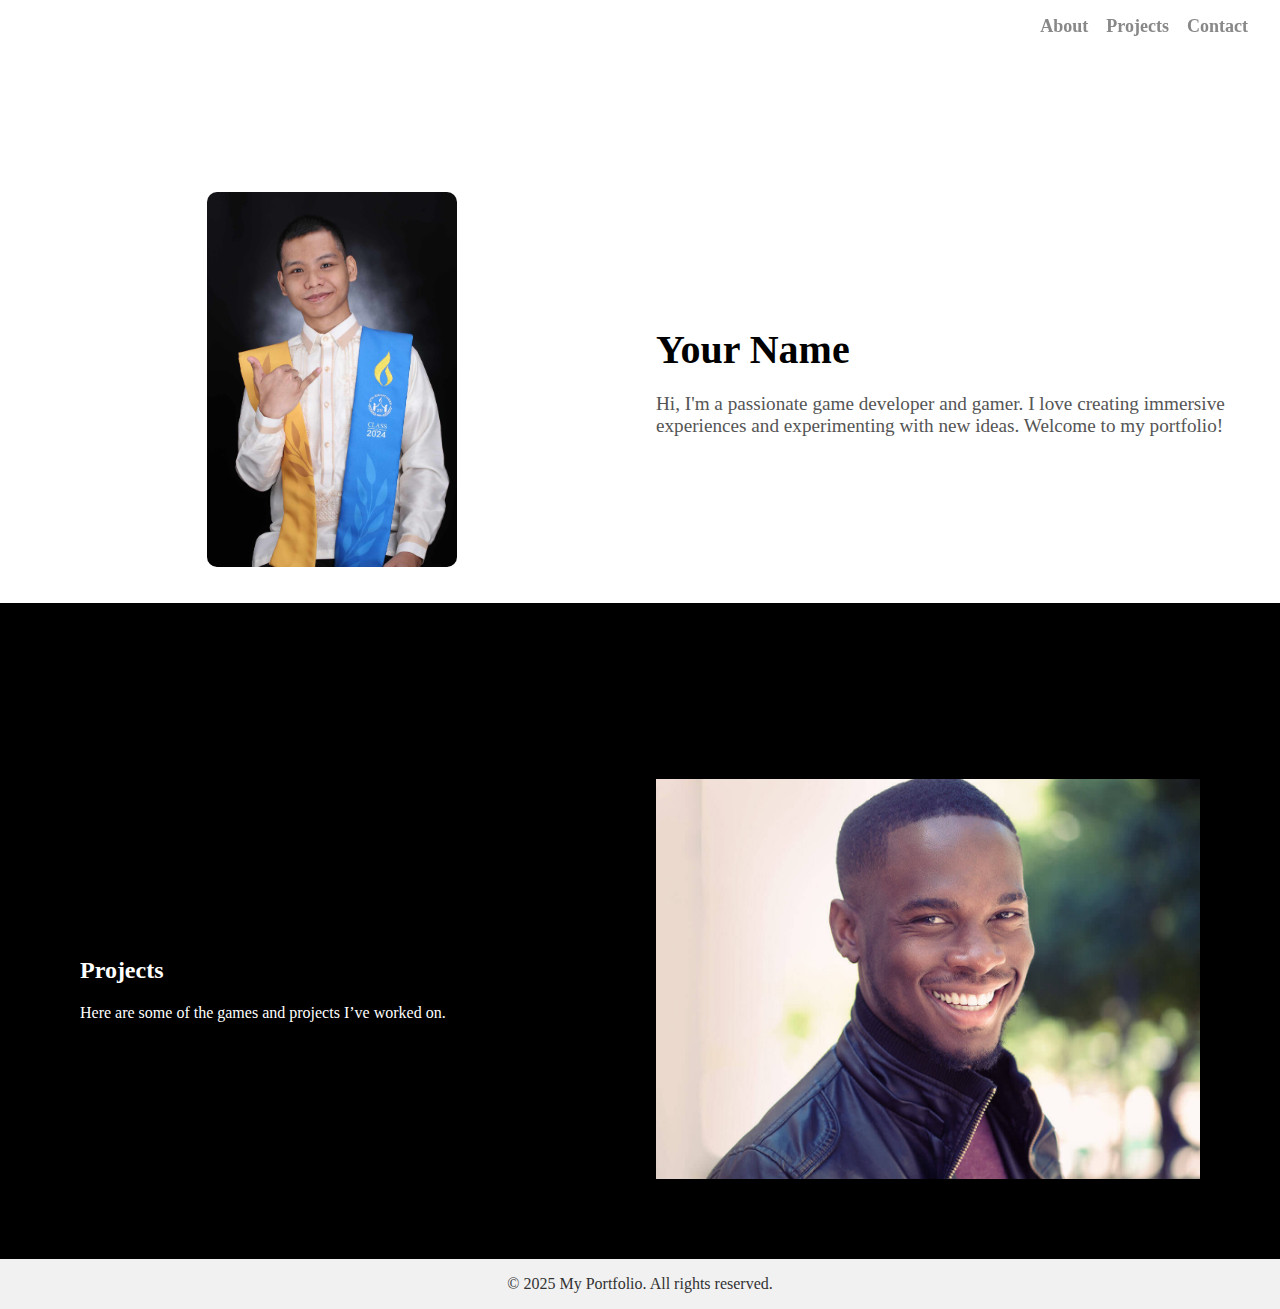
==== index.html @ 8d0c1d94 "updated some UI" ====
<!DOCTYPE html>
<html lang="en">
<head>
  <meta charset="UTF-8">
  <meta name="viewport" content="width=device-width, initial-scale=1">
  <title>My Portfolio</title>
  <!-- Link to external CSS file -->
  <link rel="stylesheet" href="css/style_index.css">
</head>
<body>

  <!-- Right Side Navigation -->
  <nav>
    <a href="#about">About</a>
    <a href="#projects">Projects</a>
    <a href="#contact">Contact</a>
  </nav>

  <!-- About section -->
  <div id="about" class="container">
    <div class="profile-pic">
      <img src="images/me.jpg" alt="me">
    </div>
    <div class="about">
      <h1>Your Name</h1>
      <p>
        Hi, I'm a passionate game developer and gamer. I love creating immersive 
        experiences and experimenting with new ideas. Welcome to my portfolio!
      </p>
    </div>
  </div>  

  <!-- Projects Section -->
<div id="projects" class="projects">
  <div class="container">
    <div class="project-info">
      <h2>Projects</h2>
      <p>Here are some of the games and projects I’ve worked on.</p>
    </div>
    <div class="slideshow">
      <img src="images/person.jpg" class="slide" alt="Project 1">
      <img src="images/person1.jpg" class="slide" alt="Project 2">
      <img src="images/person2.jpg" class="slide" alt="Project 3">
    </div>
  </div>
</div>


  <!-- Footer -->
  <footer id="contact">
    &copy; 2025 My Portfolio. All rights reserved.
  </footer>

  <script src="js/script_index.js"></script>
</body>
</html>
---- css/style_index.css ----
/* Default browser styles */
body, h1, p, nav, footer {
  font-family: 'Press Start 2P', cursive; 
  margin: 0;
  padding: 0;
}


/* Navigation section */
nav {
  position: fixed;
  top: 0;
  right: 0;
  padding: 1em 2em;
  display: flex;
  flex-direction: row;
  align-items: center;
  background-color: transparent; 
}

nav a {
  color: #888; 
  text-decoration: none;
  margin-left: 1em;
  font-size: 18px;
  font-weight: bold;
  transition: color 0.3s ease;
}

nav a:first-child {
  margin-left: 0;
}

nav a:hover {
  color: black; 
}

nav a:active {
  color: black;
  text-decoration: underline;
}


/* Body and container */
body {
  display: flex;
  flex-direction: column;
  min-height: 100vh;
  margin: 0;
  padding-top: 4em; 
}
.container {
  flex: 1;
  display: flex;
  align-items: center;
  justify-content: center;
  max-width: 1200px;
  margin: 6em auto 0;
  padding: 2em;
  gap: 2em; 
}


/* About section */
.about {
  flex: 1;
  text-align: left;
}

.about h1 {
  font-size: 2.5em;
  margin-bottom: 0.5em;
}

.about p {
  font-size: 1.2em;
  color: #555;
}

.profile-pic {
  flex: 1;
  text-align: center;
}

.profile-pic img {
  width: 250px; 
  height: auto;
  border-radius: 10px; 
}


/* Projects section */
.projects {
  background-color: #000;
  color: white;
  padding: 3em;
  display: flex;
  justify-content: space-between;
}

.project-info {
  flex: 1;
}

.slideshow {
  flex: 1;
  max-width: 50%;
  text-align: center;
  position: relative;
  width: 400px; 
  height: 400px; 
  overflow: hidden; 
}

.slide {
  width: 100%;
  height: 100%;
  object-fit: cover; 
  display: none;
}

.slide:first-child {
  display: block;
}


/* Footer styles */
footer {
  text-align: center;
  padding: 1em 0;
  background-color: #f1f1f1;
  color: #333;
  margin-top: auto;
}

/* Smooth scrolling effect */
html {
  scroll-behavior: smooth;
}
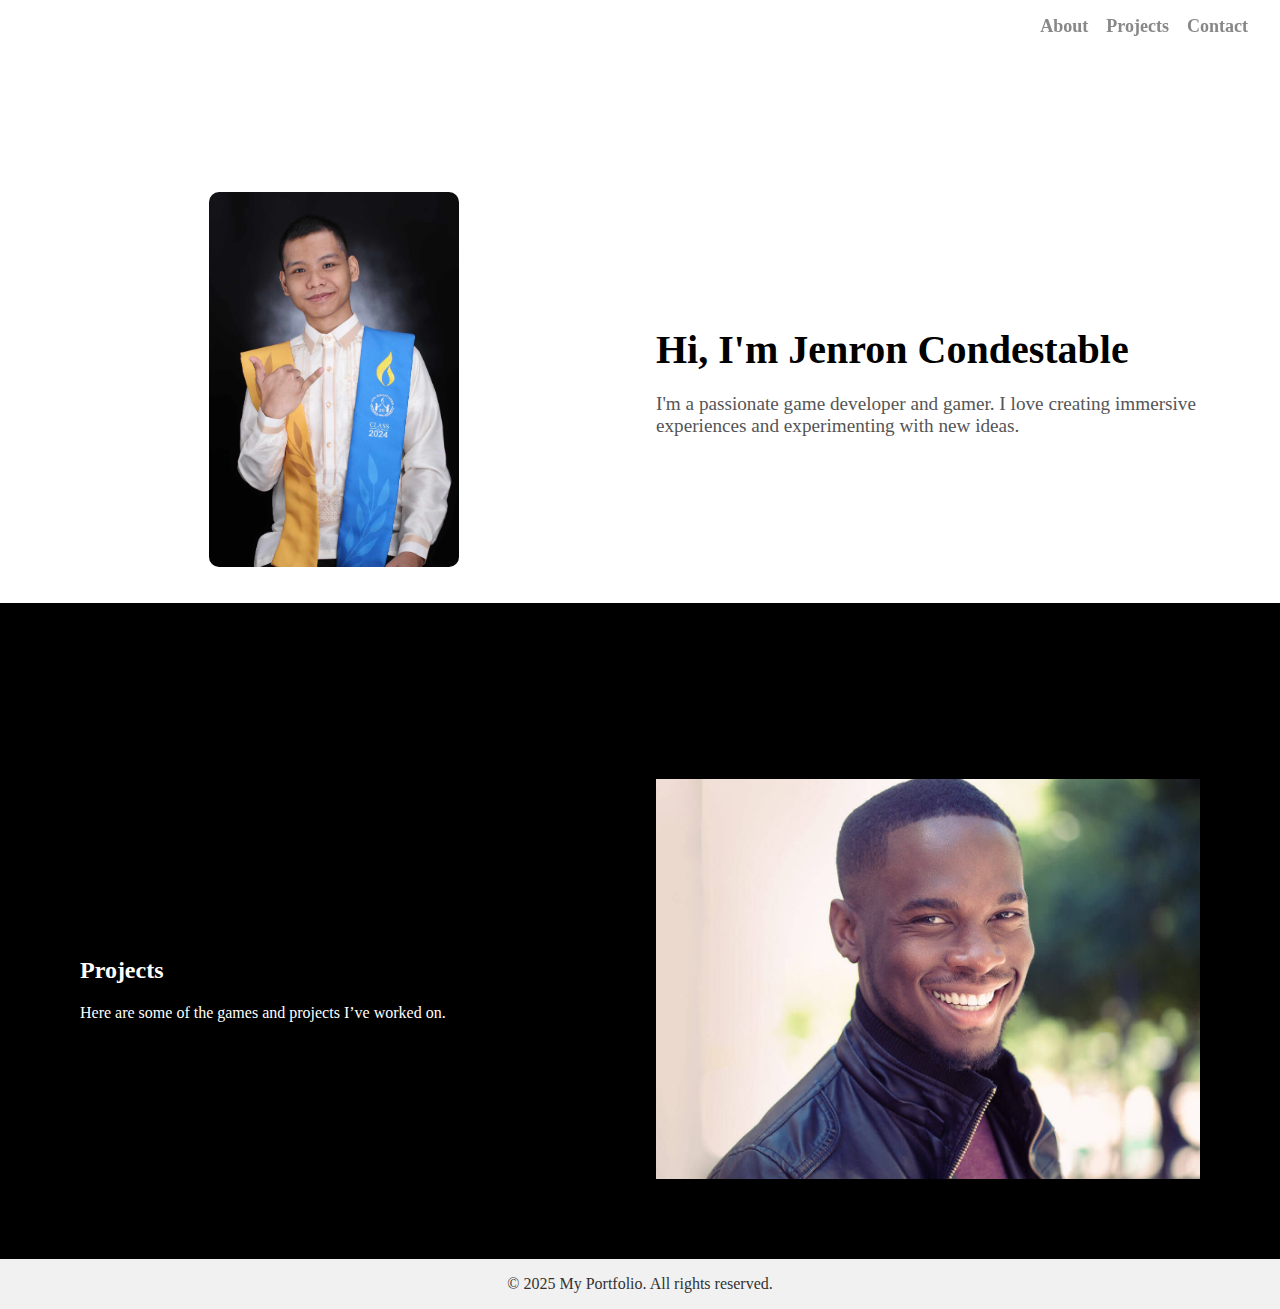
==== commit a57b0f02: "update for small screen" ====
--- a/index.html
+++ b/index.html
@@ -22,10 +22,10 @@
       <img src="images/me.jpg" alt="me">
     </div>
     <div class="about">
-      <h1>Your Name</h1>
+      <h1>Hi, I'm Jenron Condestable</h1>
       <p>
-        Hi, I'm a passionate game developer and gamer. I love creating immersive 
-        experiences and experimenting with new ideas. Welcome to my portfolio!
+        I'm a passionate game developer and gamer. I love creating immersive 
+        experiences and experimenting with new ideas. 
       </p>
     </div>
   </div>  
--- a/css/style_index.css
+++ b/css/style_index.css
@@ -136,4 +136,46 @@
 /* Smooth scrolling effect */
 html {
   scroll-behavior: smooth;
+}
+
+/* ===== Mobile Adjustments ===== */
+@media screen and (max-width: 768px) {
+  /* Stack columns for containers */
+  .container {
+    flex-direction: column;
+    margin: 6em auto 0;
+    padding: 1em;
+  }
+
+  /* For the projects section, ensure the inner container fills the width */
+  .projects .container {
+    max-width: 100%;
+    width: 100%;
+    flex-direction: column;
+    align-items: center;
+    gap: 2em;
+  }
+  
+  .projects {
+    display: block;
+    padding: 2em 1em;
+  }
+  
+  /* Adjust the slideshow size */
+  .slideshow {
+    width: 90%;
+    height: auto; /* Let the height adjust automatically */
+    max-width: none;
+    margin: 0 auto;
+  }
+  
+  .slide {
+    height: auto;
+  }
+  
+  /* Improve mobile navigation appearance */
+  nav {
+    flex-wrap: wrap;
+    justify-content: center;
+  }
 }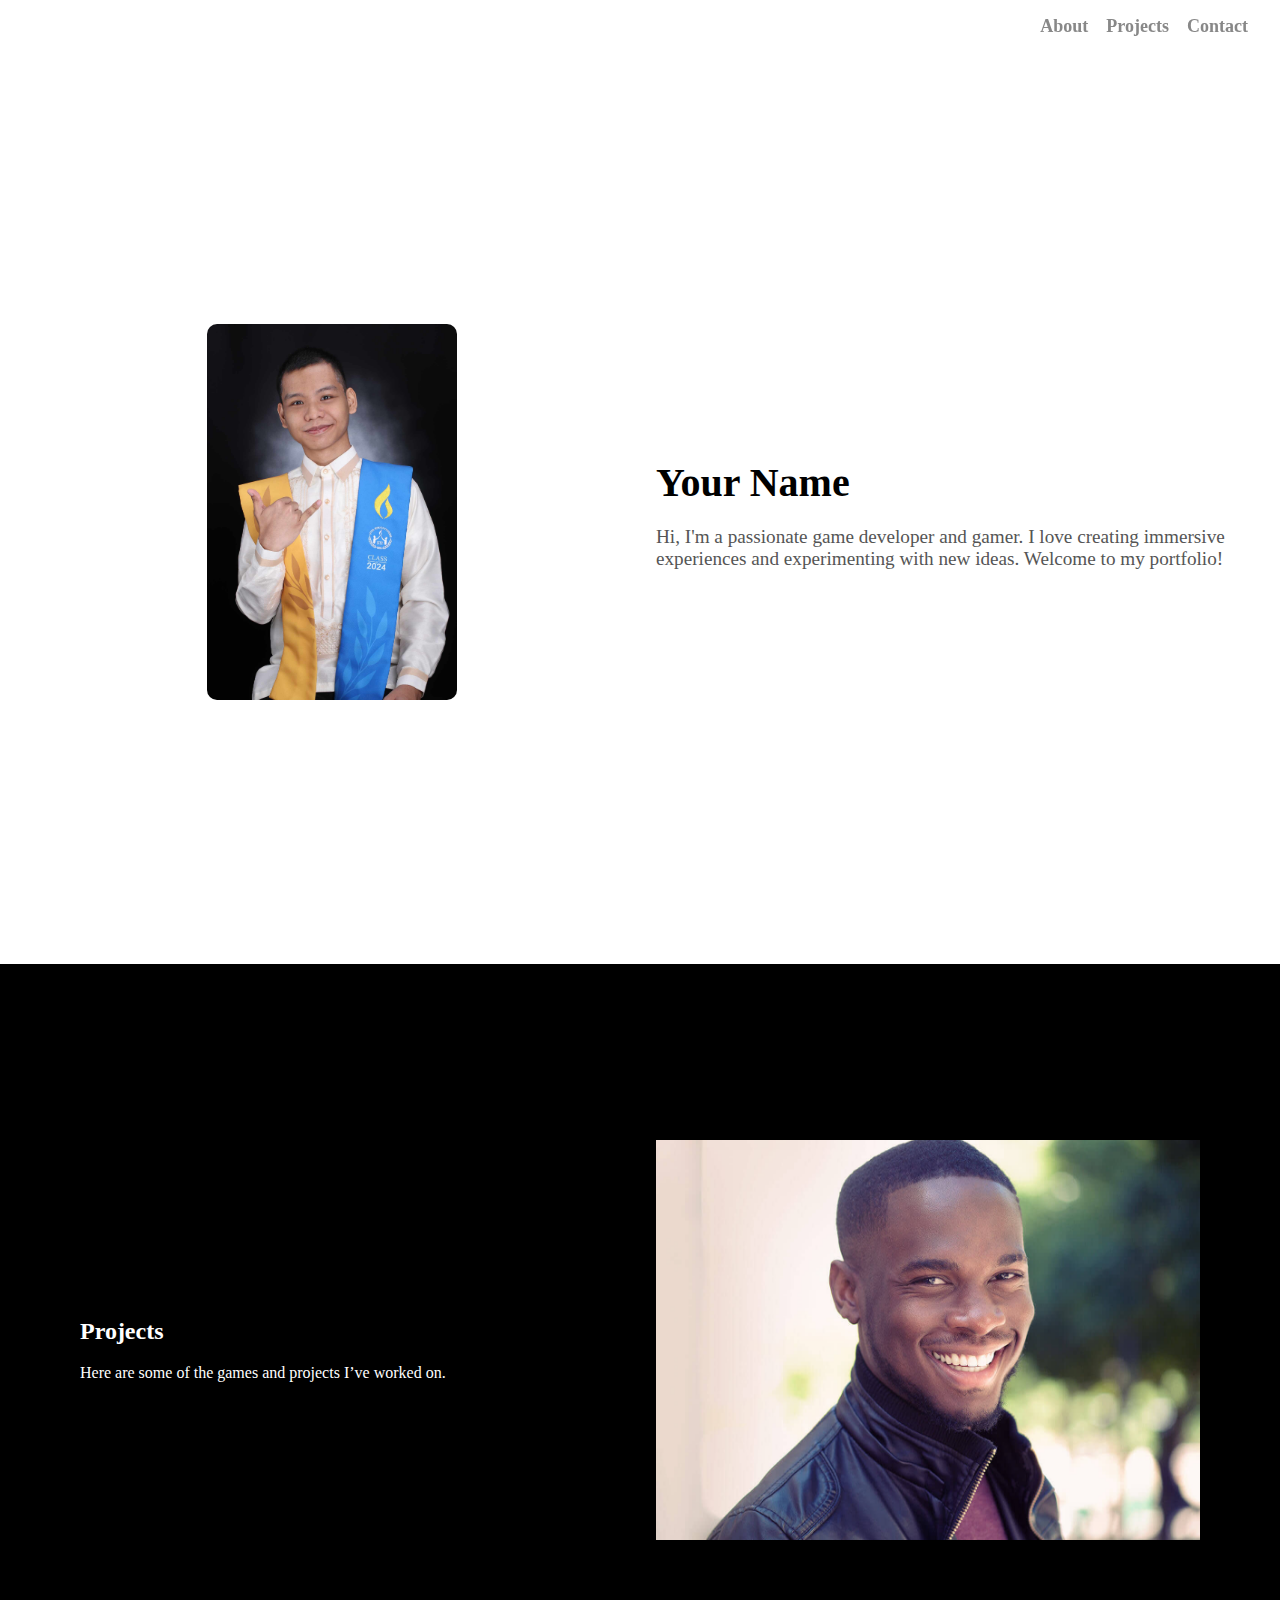
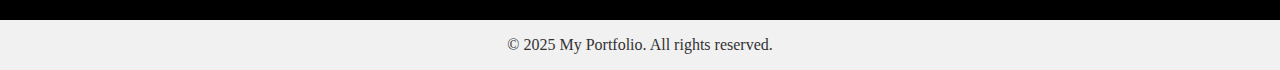
==== commit 59b32b9a: "fixed about section" ====
--- a/index.html
+++ b/index.html
@@ -16,17 +16,19 @@
     <a href="#contact">Contact</a>
   </nav>
 
-  <!-- About section -->
-  <div id="about" class="container">
-    <div class="profile-pic">
-      <img src="images/me.jpg" alt="me">
-    </div>
-    <div class="about">
-      <h1>Hi, I'm Jenron Condestable</h1>
-      <p>
-        I'm a passionate game developer and gamer. I love creating immersive 
-        experiences and experimenting with new ideas. 
-      </p>
+  <!-- About Section (full-screen wrapper) -->
+  <div id="about" class="about-section">
+    <div class="container about-container">
+      <div class="profile-pic">
+        <img src="images/me.jpg" alt="me">
+      </div>
+      <div class="about">
+        <h1>Your Name</h1>
+        <p>
+          Hi, I'm a passionate game developer and gamer. I love creating immersive 
+          experiences and experimenting with new ideas. Welcome to my portfolio!
+        </p>
+      </div>
     </div>
   </div>  
 
--- a/css/style_index.css
+++ b/css/style_index.css
@@ -1,10 +1,15 @@
+/* Html style */
+html {
+  scroll-behavior: smooth;
+  scroll-padding-top: 4em; 
+}
+
 /* Default browser styles */
 body, h1, p, nav, footer {
   font-family: 'Press Start 2P', cursive; 
   margin: 0;
   padding: 0;
 }
-
 
 /* Navigation section */
 nav {
@@ -77,6 +82,28 @@
   color: #555;
 }
 
+/* About Section Wrapper */
+.about-section {
+  width: 100%;
+  min-height: calc(100vh - 4em);
+  display: flex;
+  align-items: center;
+  justify-content: center;
+  background-color: #fff; 
+  padding: 2em 0;
+}
+
+.about-container {
+  display: flex;
+  align-items: center;
+  justify-content: center;
+  max-width: 1200px;
+  margin: 0 auto; 
+  padding: 2em;
+  gap: 2em;
+}
+
+/* About Section Picture */
 .profile-pic {
   flex: 1;
   text-align: center;
@@ -133,11 +160,6 @@
   margin-top: auto;
 }
 
-/* Smooth scrolling effect */
-html {
-  scroll-behavior: smooth;
-}
-
 /* ===== Mobile Adjustments ===== */
 @media screen and (max-width: 768px) {
   /* Stack columns for containers */
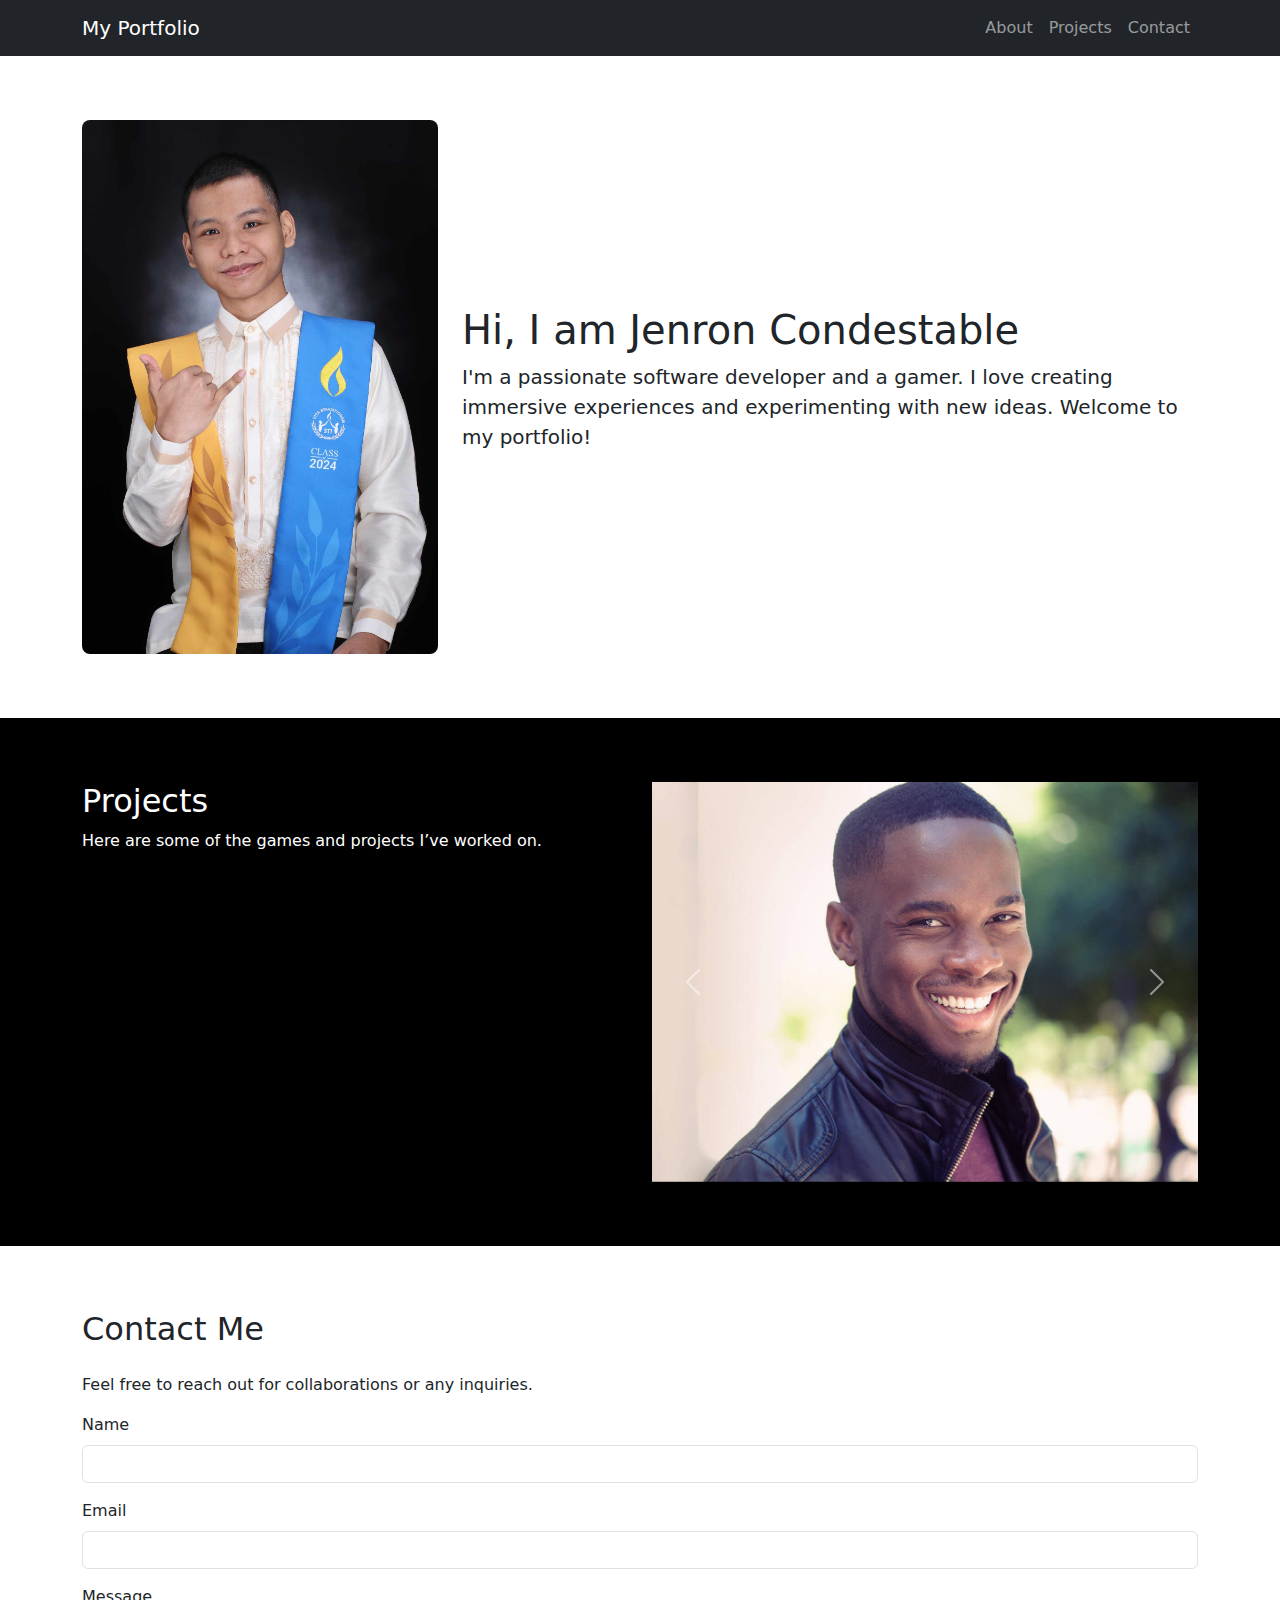
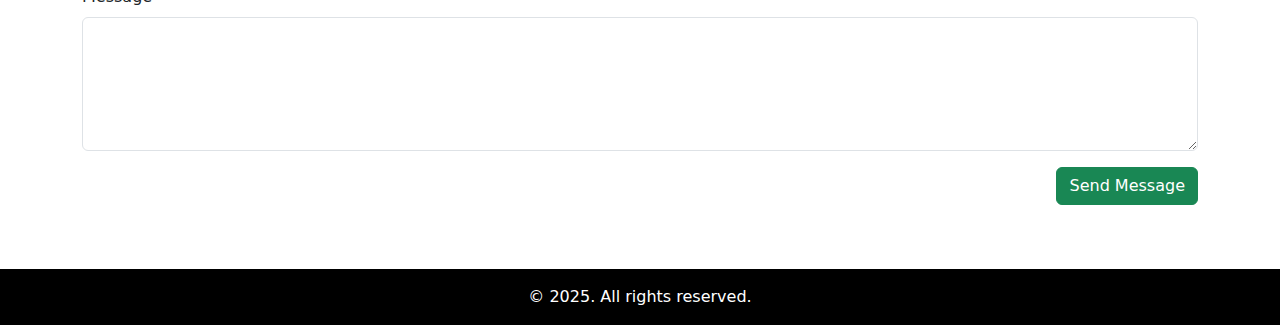
==== commit 5d161f8a: "good to deploy. just need to change the project" ====
--- a/index.html
+++ b/index.html
@@ -1,58 +1,132 @@
 <!DOCTYPE html>
 <html lang="en">
 <head>
-  <meta charset="UTF-8">
-  <meta name="viewport" content="width=device-width, initial-scale=1">
-  <title>My Portfolio</title>
-  <!-- Link to external CSS file -->
-  <link rel="stylesheet" href="css/style_index.css">
+    <meta charset="UTF-8">
+    <meta name="viewport" content="width=device-width, initial-scale=1">
+    <title>My Portfolio</title>
+    <!-- Bootstrap CSS -->
+    <link href="https://cdn.jsdelivr.net/npm/bootstrap@5.3.3/dist/css/bootstrap.min.css" rel="stylesheet" integrity="sha384-QWTKZyjpPEjISv5WaRU9OFeRpok6YctnYmDr5pNlyT2bRjXh0JMhjY6hW+ALEwIH" crossorigin="anonymous">
+    
+    <!-- CSS -->
+    <link href="css/style_index.css" rel="stylesheet">
 </head>
 <body>
 
-  <!-- Right Side Navigation -->
-  <nav>
-    <a href="#about">About</a>
-    <a href="#projects">Projects</a>
-    <a href="#contact">Contact</a>
-  </nav>
+    <!-- Header / Navbar -->
+    <nav class="navbar navbar-expand-lg navbar-dark bg-dark">
+        <div class="container">
+        <a class="navbar-brand" href="#">My Portfolio</a>
+        <button class="navbar-toggler" type="button" data-bs-toggle="collapse" data-bs-target="#portfolioNavbar" aria-controls="portfolioNavbar" aria-expanded="false" aria-label="Toggle navigation">
+            <span class="navbar-toggler-icon"></span>
+        </button>
+        <div class="collapse navbar-collapse" id="portfolioNavbar">
+            <ul class="navbar-nav ms-auto">
+            <li class="nav-item">
+                <a class="nav-link" href="#about">About</a>
+            </li>
+            <li class="nav-item">
+                <a class="nav-link" href="#projects">Projects</a>
+            </li>
+            <li class="nav-item">
+                <a class="nav-link" href="#contact">Contact</a>
+            </li>
+            </ul>
+        </div>
+        </div>
+    </nav>
 
-  <!-- About Section (full-screen wrapper) -->
-  <div id="about" class="about-section">
-    <div class="container about-container">
-      <div class="profile-pic">
-        <img src="images/me.jpg" alt="me">
-      </div>
-      <div class="about">
-        <h1>Your Name</h1>
-        <p>
-          Hi, I'm a passionate game developer and gamer. I love creating immersive 
-          experiences and experimenting with new ideas. Welcome to my portfolio!
-        </p>
-      </div>
-    </div>
-  </div>  
+    <!-- About Section -->
+    <section id="about" class="about-section">
+        <div class="container">
+        <div class="row align-items-center">
+            <!-- Profile Picture -->
+            <div class="col-md-4 text-center mb-4 mb-md-0">
+            <div class="profile-pic">
+                <img src="images/me.jpg" alt="me" class="img-fluid">
+            </div>
+            </div>
+            <!-- About Text -->
+            <div class="col-md-8">
+            <h1>Hi, I am Jenron Condestable</h1>
+            <p class="lead">
+                I'm a passionate software developer and a gamer. I love creating immersive experiences and experimenting with new ideas. Welcome to my portfolio!
+            </p>
+            </div>
+        </div>
+        </div>
+    </section>
 
-  <!-- Projects Section -->
-<div id="projects" class="projects">
-  <div class="container">
-    <div class="project-info">
-      <h2>Projects</h2>
-      <p>Here are some of the games and projects I’ve worked on.</p>
-    </div>
-    <div class="slideshow">
-      <img src="images/person.jpg" class="slide" alt="Project 1">
-      <img src="images/person1.jpg" class="slide" alt="Project 2">
-      <img src="images/person2.jpg" class="slide" alt="Project 3">
-    </div>
-  </div>
-</div>
+    <!-- Projects Section -->
+    <section id="projects">
+        <div class="container">
+        <div class="row">
+            <!-- Project Info -->
+            <div class="col-md-6 mb-4">
+            <h2>Projects</h2>
+            <p>Here are some of the games and projects I’ve worked on.</p>
+            </div>
+            <!-- Projects Carousel / Slideshow -->
+            <div class="col-md-6">
+            <div id="projectCarousel" class="carousel slide" data-bs-ride="carousel">
+                <div class="carousel-inner">
+                <div class="carousel-item active">
+                    <img src="images/person.jpg" class="d-block w-100" alt="Project 1">
+                </div>
+                <div class="carousel-item">
+                    <img src="images/person1.jpg" class="d-block w-100" alt="Project 2">
+                </div>
+                <div class="carousel-item">
+                    <img src="images/person2.jpg" class="d-block w-100" alt="Project 3">
+                </div>
+                </div>
+                <!-- Carousel Controls -->
+                <button class="carousel-control-prev" type="button" data-bs-target="#projectCarousel" data-bs-slide="prev">
+                <span class="carousel-control-prev-icon" aria-hidden="true"></span>
+                <span class="visually-hidden">Previous</span>
+                </button>
+                <button class="carousel-control-next" type="button" data-bs-target="#projectCarousel" data-bs-slide="next">
+                <span class="carousel-control-next-icon" aria-hidden="true"></span>
+                <span class="visually-hidden">Next</span>
+                </button>
+            </div>
+            </div>
+        </div>
+        </div>
+    </section>
 
+    <!-- Contact Form Section -->
+    <section id="contact" class="contact-form">
+        <div class="container">
+        <h2 class="mb-4">Contact Me</h2>
+        <p>Feel free to reach out for collaborations or any inquiries.</p>
+        <form action="send_email.php" method="POST">
+            <div class="mb-3">
+            <label for="name" class="form-label">Name</label>
+            <input type="text" id="name" name="name" class="form-control" required>
+            </div>
+            <div class="mb-3">
+            <label for="email" class="form-label">Email</label>
+            <input type="email" id="email" name="email" class="form-control" required>
+            </div>
+            <div class="mb-3">
+            <label for="message" class="form-label">Message</label>
+            <textarea id="message" name="message" rows="5" class="form-control" required></textarea>
+            </div>
+            <div class="text-end">
+                <button type="submit" class="btn btn-success">Send Message</button>
+            </div>
+        </form>
+        </div>
+    </section>
 
-  <!-- Footer -->
-  <footer id="contact">
-    &copy; 2025 My Portfolio. All rights reserved.
-  </footer>
+    <!-- Footer -->
+    <footer class="text-center">
+        <div class="container">
+        &copy; 2025. All rights reserved.
+        </div>
+    </footer>
 
-  <script src="js/script_index.js"></script>
+    <!-- Bootstrap JS Bundle (includes Popper) -->
+    <script src="https://cdn.jsdelivr.net/npm/bootstrap@5.3.3/dist/js/bootstrap.bundle.min.js" integrity="sha384-YvpcrYf0tY3lHB60NNkmXc5s9fDVZLESaAA55NDzOxhy9GkcIdslK1eN7N6jIeHz" crossorigin="anonymous"></script>
 </body>
 </html>
--- a/css/style_index.css
+++ b/css/style_index.css
@@ -1,203 +1,29 @@
-/* Html style */
-html {
-  scroll-behavior: smooth;
-  scroll-padding-top: 4em; 
+/* About Section */
+.about-section {
+    padding: 4rem 0;
 }
-
-/* Default browser styles */
-body, h1, p, nav, footer {
-  font-family: 'Press Start 2P', cursive; 
-  margin: 0;
-  padding: 0;
+    .about-section .profile-pic img {
+        max-width: 100%;
+        border-radius: 0.5rem;
+    }
+/* Projects Section */
+#projects {
+    background-color: #000;
+    color: #fff;
+    padding: 4rem 0;
 }
-
-/* Navigation section */
-nav {
-  position: fixed;
-  top: 0;
-  right: 0;
-  padding: 1em 2em;
-  display: flex;
-  flex-direction: row;
-  align-items: center;
-  background-color: transparent; 
+/* Adjust carousel image height */
+.carousel-item img {
+    height: 400px;
+    object-fit: cover;
+    }
+/* Contact Section */
+.contact-form {
+    padding: 4rem 0;
 }
-
-nav a {
-  color: #888; 
-  text-decoration: none;
-  margin-left: 1em;
-  font-size: 18px;
-  font-weight: bold;
-  transition: color 0.3s ease;
-}
-
-nav a:first-child {
-  margin-left: 0;
-}
-
-nav a:hover {
-  color: black; 
-}
-
-nav a:active {
-  color: black;
-  text-decoration: underline;
-}
-
-
-/* Body and container */
-body {
-  display: flex;
-  flex-direction: column;
-  min-height: 100vh;
-  margin: 0;
-  padding-top: 4em; 
-}
-.container {
-  flex: 1;
-  display: flex;
-  align-items: center;
-  justify-content: center;
-  max-width: 1200px;
-  margin: 6em auto 0;
-  padding: 2em;
-  gap: 2em; 
-}
-
-
-/* About section */
-.about {
-  flex: 1;
-  text-align: left;
-}
-
-.about h1 {
-  font-size: 2.5em;
-  margin-bottom: 0.5em;
-}
-
-.about p {
-  font-size: 1.2em;
-  color: #555;
-}
-
-/* About Section Wrapper */
-.about-section {
-  width: 100%;
-  min-height: calc(100vh - 4em);
-  display: flex;
-  align-items: center;
-  justify-content: center;
-  background-color: #fff; 
-  padding: 2em 0;
-}
-
-.about-container {
-  display: flex;
-  align-items: center;
-  justify-content: center;
-  max-width: 1200px;
-  margin: 0 auto; 
-  padding: 2em;
-  gap: 2em;
-}
-
-/* About Section Picture */
-.profile-pic {
-  flex: 1;
-  text-align: center;
-}
-
-.profile-pic img {
-  width: 250px; 
-  height: auto;
-  border-radius: 10px; 
-}
-
-
-/* Projects section */
-.projects {
-  background-color: #000;
-  color: white;
-  padding: 3em;
-  display: flex;
-  justify-content: space-between;
-}
-
-.project-info {
-  flex: 1;
-}
-
-.slideshow {
-  flex: 1;
-  max-width: 50%;
-  text-align: center;
-  position: relative;
-  width: 400px; 
-  height: 400px; 
-  overflow: hidden; 
-}
-
-.slide {
-  width: 100%;
-  height: 100%;
-  object-fit: cover; 
-  display: none;
-}
-
-.slide:first-child {
-  display: block;
-}
-
-
-/* Footer styles */
+/* Footer */
 footer {
-  text-align: center;
-  padding: 1em 0;
-  background-color: #f1f1f1;
-  color: #333;
-  margin-top: auto;
-}
-
-/* ===== Mobile Adjustments ===== */
-@media screen and (max-width: 768px) {
-  /* Stack columns for containers */
-  .container {
-    flex-direction: column;
-    margin: 6em auto 0;
-    padding: 1em;
-  }
-
-  /* For the projects section, ensure the inner container fills the width */
-  .projects .container {
-    max-width: 100%;
-    width: 100%;
-    flex-direction: column;
-    align-items: center;
-    gap: 2em;
-  }
-  
-  .projects {
-    display: block;
-    padding: 2em 1em;
-  }
-  
-  /* Adjust the slideshow size */
-  .slideshow {
-    width: 90%;
-    height: auto; /* Let the height adjust automatically */
-    max-width: none;
-    margin: 0 auto;
-  }
-  
-  .slide {
-    height: auto;
-  }
-  
-  /* Improve mobile navigation appearance */
-  nav {
-    flex-wrap: wrap;
-    justify-content: center;
-  }
+    background-color: #000;
+    color: #fff;
+    padding: 1rem 0;
 }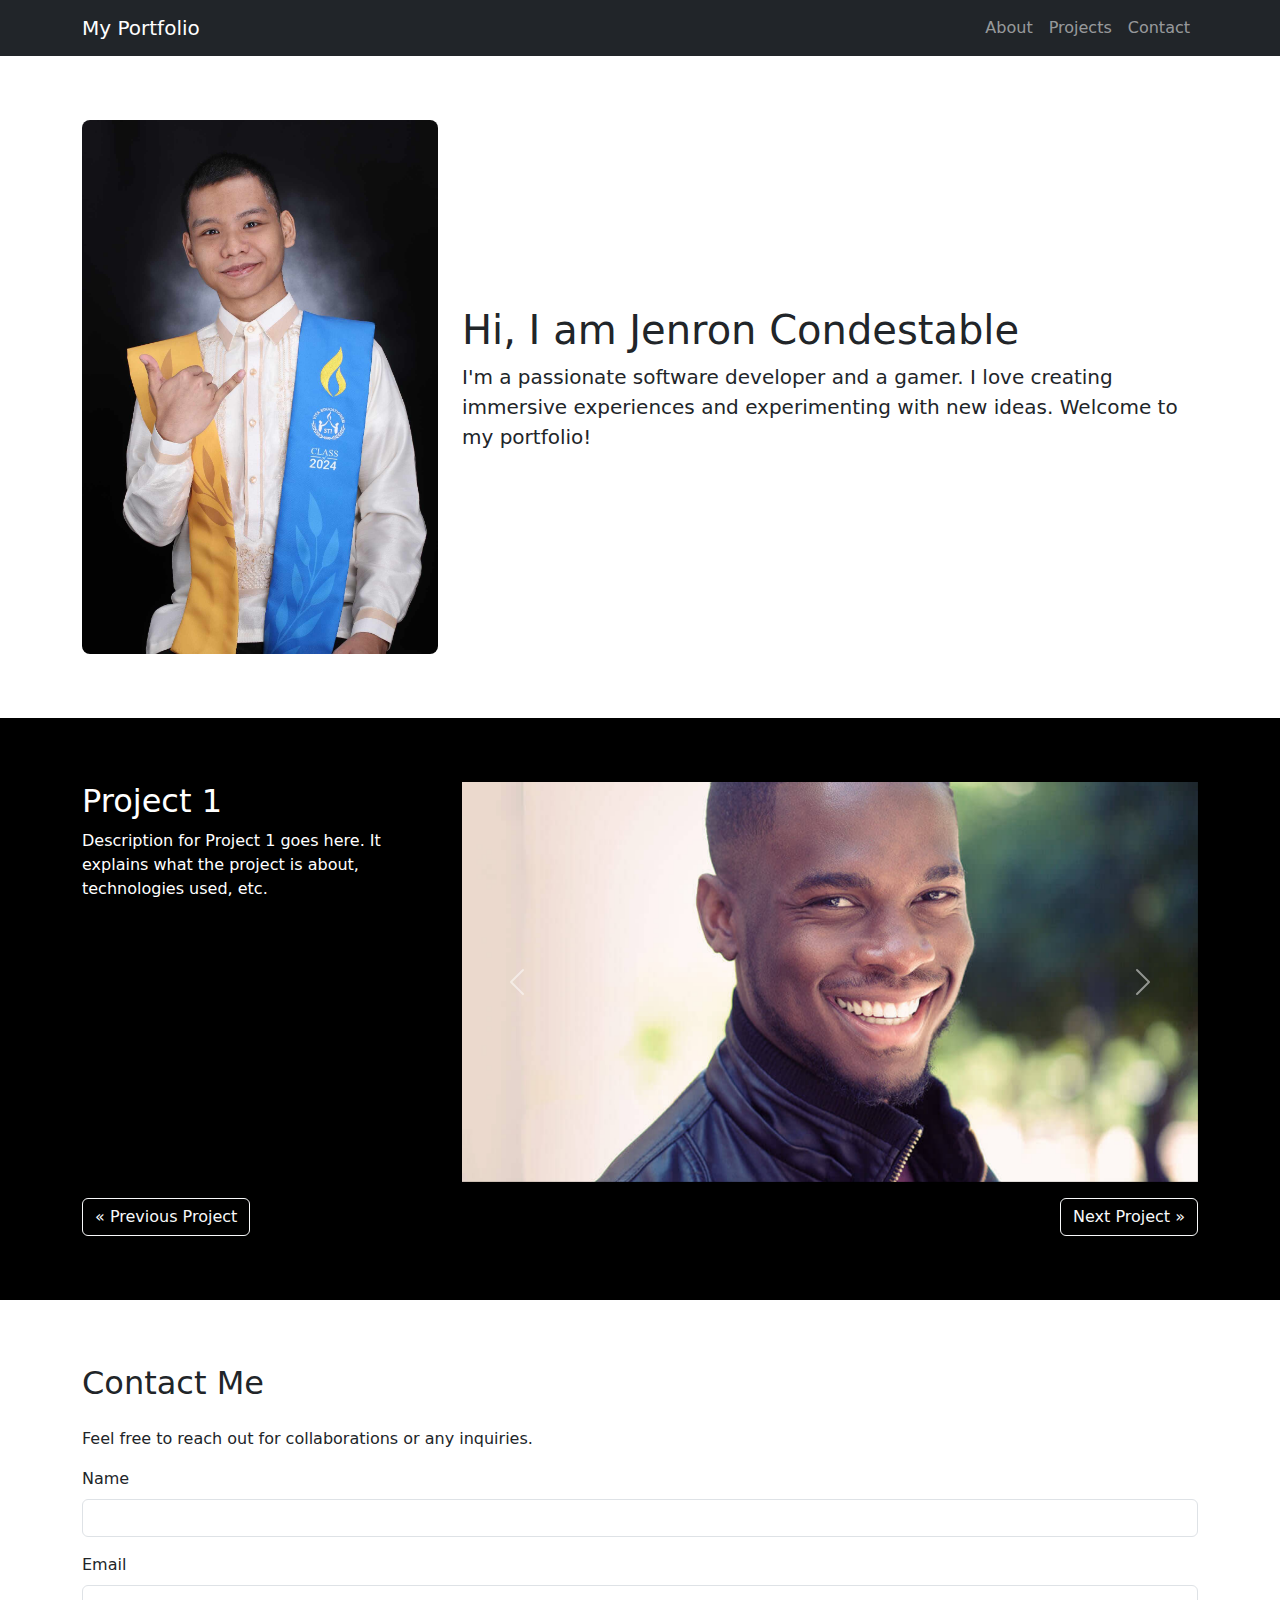
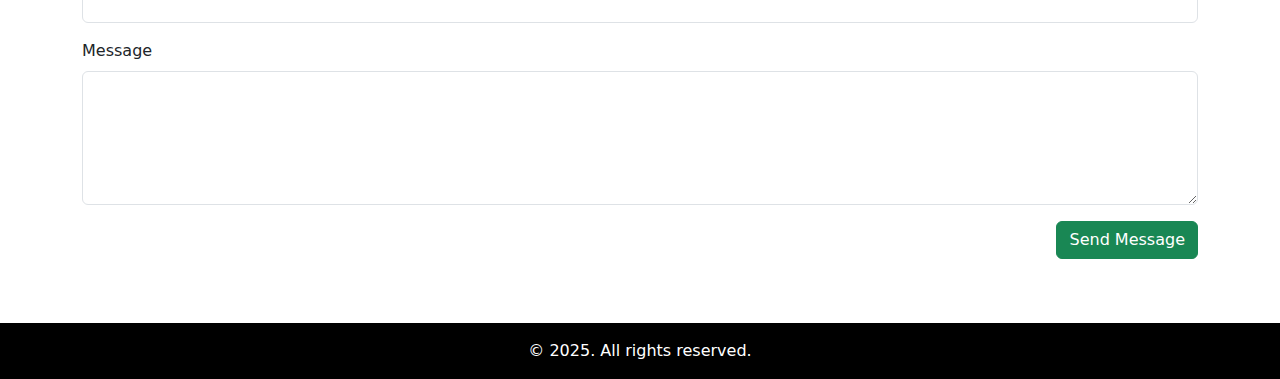
==== commit 396ef04b: "just need to change the pictures" ====
--- a/index.html
+++ b/index.html
@@ -11,9 +11,8 @@
     <link href="css/style_index.css" rel="stylesheet">
 </head>
 <body>
-
-    <!-- Header / Navbar -->
-    <nav class="navbar navbar-expand-lg navbar-dark bg-dark">
+  <!-- Header / Navbar -->
+  <nav class="navbar navbar-expand-lg navbar-dark bg-dark">
         <div class="container">
         <a class="navbar-brand" href="#">My Portfolio</a>
         <button class="navbar-toggler" type="button" data-bs-toggle="collapse" data-bs-target="#portfolioNavbar" aria-controls="portfolioNavbar" aria-expanded="false" aria-label="Toggle navigation">
@@ -33,10 +32,10 @@
             </ul>
         </div>
         </div>
-    </nav>
+  </nav>
 
-    <!-- About Section -->
-    <section id="about" class="about-section">
+  <!-- About Section -->
+  <section id="about" class="about-section">
         <div class="container">
         <div class="row align-items-center">
             <!-- Profile Picture -->
@@ -54,48 +53,97 @@
             </div>
         </div>
         </div>
-    </section>
+  </section>
 
     <!-- Projects Section -->
     <section id="projects">
-        <div class="container">
-        <div class="row">
-            <!-- Project Info -->
-            <div class="col-md-6 mb-4">
-            <h2>Projects</h2>
-            <p>Here are some of the games and projects I’ve worked on.</p>
+    <div class="container">
+      <!-- Project Items Wrapper -->
+      <div id="projectItems">
+        <!-- Project 1 -->
+        <div class="project-item" data-project-index="0">
+          <div class="row">
+            <!-- Left Panel: Project Info -->
+            <div class="col-md-4 mb-4">
+              <h2 id="projectTitle0">Project 1</h2>
+              <p id="projectDescription0">
+                Description for Project 1 goes here. It explains what the project is about, technologies used, etc.
+              </p>
             </div>
-            <!-- Projects Carousel / Slideshow -->
-            <div class="col-md-6">
-            <div id="projectCarousel" class="carousel slide" data-bs-ride="carousel">
+            <!-- Right Panel: Carousel for Project Images -->
+            <div class="col-md-8">
+              <div id="projectCarousel0" class="carousel slide" data-bs-ride="carousel">
                 <div class="carousel-inner">
-                <div class="carousel-item active">
-                    <img src="images/person.jpg" class="d-block w-100" alt="Project 1">
+                  <div class="carousel-item active">
+                    <img src="images/person.jpg" class="d-block w-100" alt="Project 1 - Picture 1">
+                  </div>
+                  <div class="carousel-item">
+                    <img src="images/person1.jpg" class="d-block w-100" alt="Project 1 - Picture 2">
+                  </div>
+                  <div class="carousel-item">
+                    <img src="images/person2.jpg" class="d-block w-100" alt="Project 1 - Picture 3">
+                  </div>
                 </div>
-                <div class="carousel-item">
-                    <img src="images/person1.jpg" class="d-block w-100" alt="Project 2">
+                <button class="carousel-control-prev" type="button" data-bs-target="#projectCarousel0" data-bs-slide="prev">
+                  <span class="carousel-control-prev-icon" aria-hidden="true"></span>
+                  <span class="visually-hidden">Previous</span>
+                </button>
+                <button class="carousel-control-next" type="button" data-bs-target="#projectCarousel0" data-bs-slide="next">
+                  <span class="carousel-control-next-icon" aria-hidden="true"></span>
+                  <span class="visually-hidden">Next</span>
+                </button>
+              </div>
+            </div>
+          </div>
+        </div>
+        <!-- Project 2 -->
+        <div class="project-item d-none" data-project-index="1">
+          <div class="row">
+            <!-- Left Panel: Project Info -->
+            <div class="col-md-4 mb-4">
+              <h2 id="projectTitle1">Project 2</h2>
+              <p id="projectDescription1">
+                Description for Project 2 goes here. It explains what the project is about, technologies used, etc.
+              </p>
+            </div>
+            <!-- Right Panel: Carousel for Project Images -->
+            <div class="col-md-8">
+              <div id="projectCarousel1" class="carousel slide" data-bs-ride="carousel">
+                <div class="carousel-inner">
+                  <div class="carousel-item active">
+                    <img src="images/person2.jpg" class="d-block w-100" alt="Project 2 - Picture 1">
+                  </div>
+                  <div class="carousel-item">
+                    <img src="images/person1.jpg" class="d-block w-100" alt="Project 2 - Picture 2">
+                  </div>
+                  <div class="carousel-item">
+                    <img src="images/person.jpg" class="d-block w-100" alt="Project 2 - Picture 3">
+                  </div>
                 </div>
-                <div class="carousel-item">
-                    <img src="images/person2.jpg" class="d-block w-100" alt="Project 3">
-                </div>
-                </div>
-                <!-- Carousel Controls -->
-                <button class="carousel-control-prev" type="button" data-bs-target="#projectCarousel" data-bs-slide="prev">
-                <span class="carousel-control-prev-icon" aria-hidden="true"></span>
-                <span class="visually-hidden">Previous</span>
+                <button class="carousel-control-prev" type="button" data-bs-target="#projectCarousel1" data-bs-slide="prev">
+                  <span class="carousel-control-prev-icon" aria-hidden="true"></span>
+                  <span class="visually-hidden">Previous</span>
                 </button>
-                <button class="carousel-control-next" type="button" data-bs-target="#projectCarousel" data-bs-slide="next">
-                <span class="carousel-control-next-icon" aria-hidden="true"></span>
-                <span class="visually-hidden">Next</span>
+                <button class="carousel-control-next" type="button" data-bs-target="#projectCarousel1" data-bs-slide="next">
+                  <span class="carousel-control-next-icon" aria-hidden="true"></span>
+                  <span class="visually-hidden">Next</span>
                 </button>
+              </div>
             </div>
-            </div>
+          </div>
         </div>
-        </div>
+        <!-- Add additional project items here following the same structure -->
+      </div>
+      <!-- Navigation Buttons for Switching Projects -->
+      <div class="d-flex justify-content-between mt-3">
+        <button id="prevProjectMain" class="btn btn-outline-light">&laquo; Previous Project</button>
+        <button id="nextProjectMain" class="btn btn-outline-light">Next Project &raquo;</button>
+      </div>
+    </div>
     </section>
 
-    <!-- Contact Form Section -->
-    <section id="contact" class="contact-form">
+  <!-- Contact Form Section -->
+  <section id="contact" class="contact-form">
         <div class="container">
         <h2 class="mb-4">Contact Me</h2>
         <p>Feel free to reach out for collaborations or any inquiries.</p>
@@ -117,16 +165,19 @@
             </div>
         </form>
         </div>
-    </section>
+  </section>
 
-    <!-- Footer -->
-    <footer class="text-center">
-        <div class="container">
-        &copy; 2025. All rights reserved.
-        </div>
-    </footer>
+  <!-- Footer -->
+  <footer class="text-center">
+      <div class="container">
+      &copy; 2025. All rights reserved.
+      </div>
+  </footer>
 
-    <!-- Bootstrap JS Bundle (includes Popper) -->
-    <script src="https://cdn.jsdelivr.net/npm/bootstrap@5.3.3/dist/js/bootstrap.bundle.min.js" integrity="sha384-YvpcrYf0tY3lHB60NNkmXc5s9fDVZLESaAA55NDzOxhy9GkcIdslK1eN7N6jIeHz" crossorigin="anonymous"></script>
+  <!-- Bootstrap JS Bundle (includes Popper) -->
+  <script src="https://cdn.jsdelivr.net/npm/bootstrap@5.3.3/dist/js/bootstrap.bundle.min.js" integrity="sha384-YvpcrYf0tY3lHB60NNkmXc5s9fDVZLESaAA55NDzOxhy9GkcIdslK1eN7N6jIeHz" crossorigin="anonymous"></script>
+  
+  <!-- Switch Project -->
+  <script src="js/switch_project.js"></script>
 </body>
 </html>
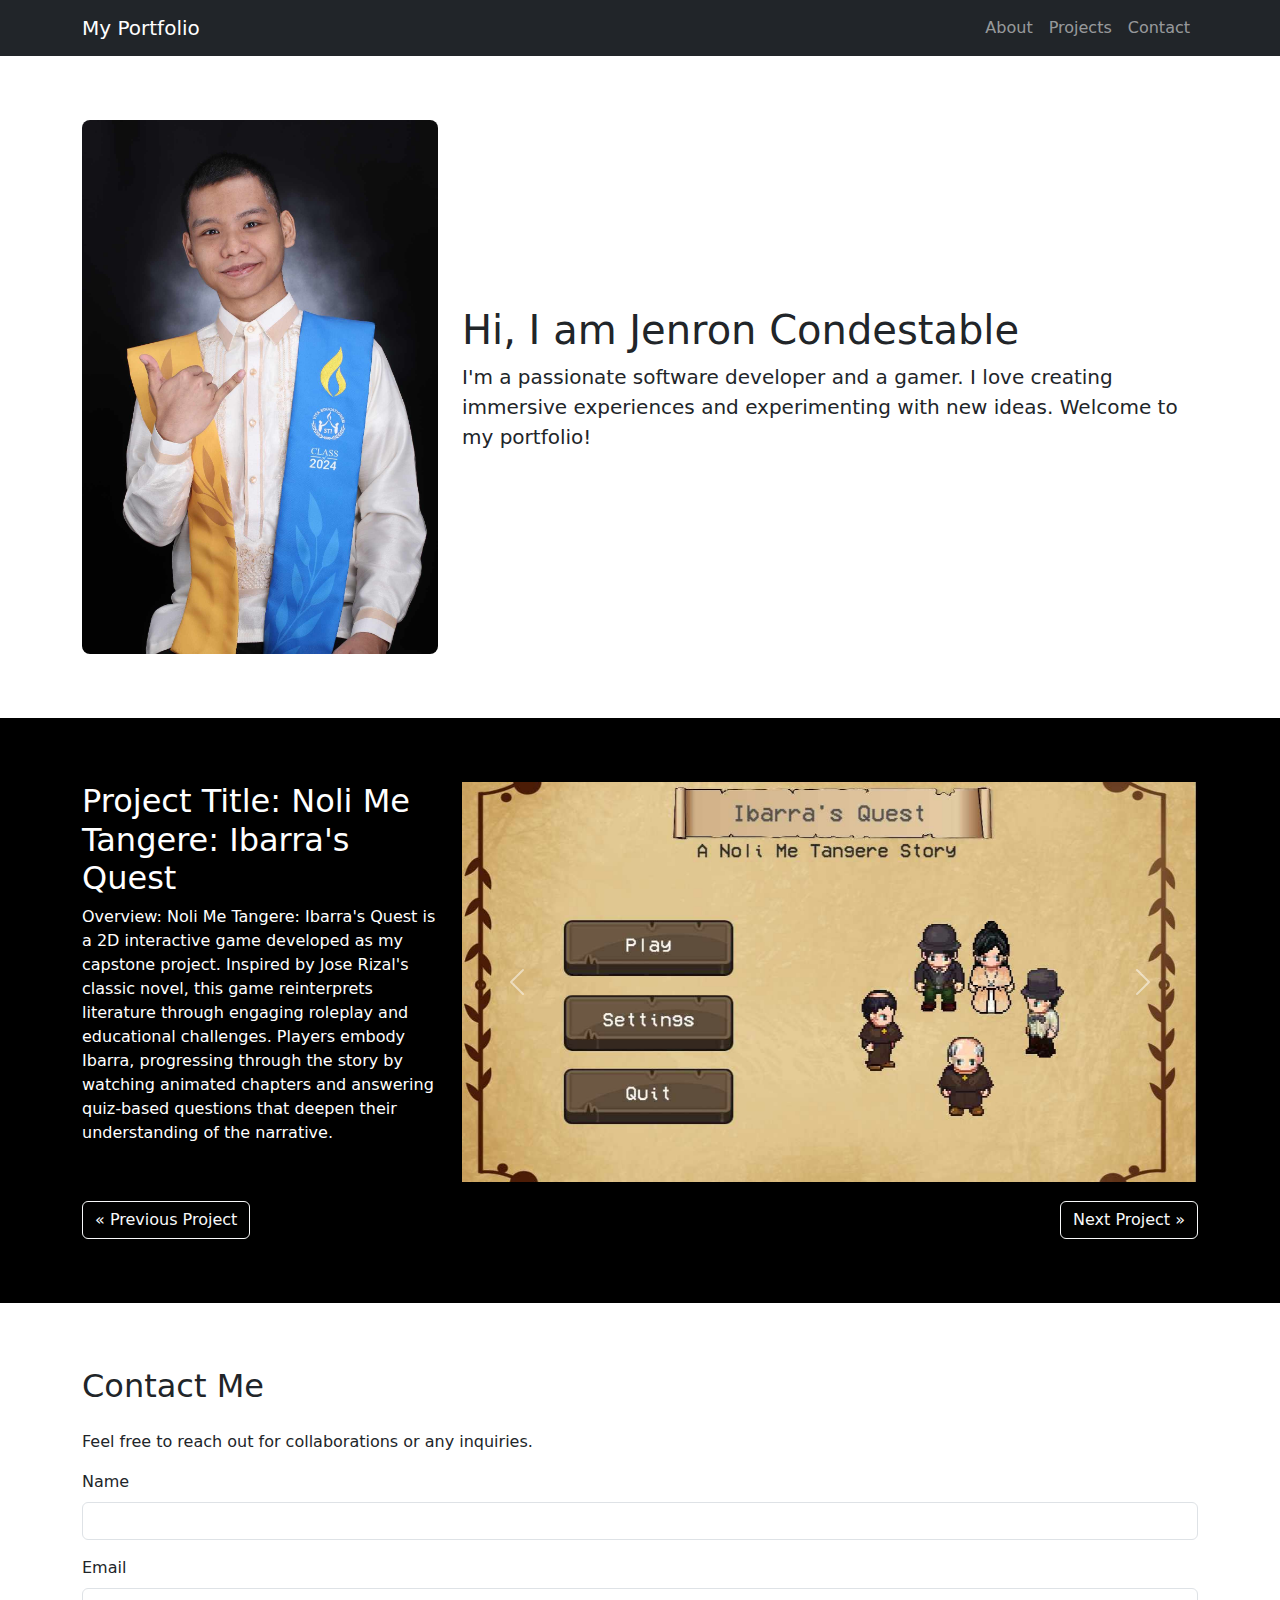
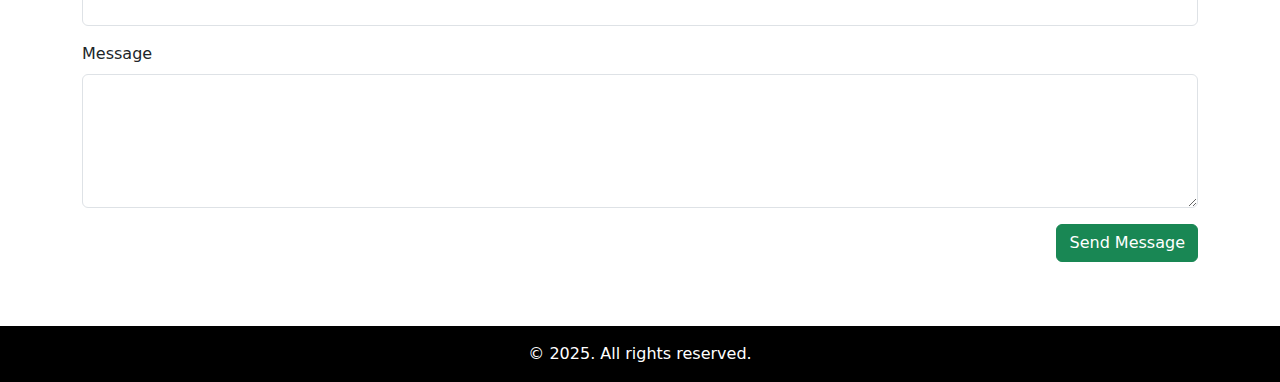
==== commit 47bfe677: "updated noli me tangere as my project" ====
--- a/index.html
+++ b/index.html
@@ -60,14 +60,15 @@
     <div class="container">
       <!-- Project Items Wrapper -->
       <div id="projectItems">
-        <!-- Project 1 -->
+
+        <!-- Noli Me Tangere -->
         <div class="project-item" data-project-index="0">
           <div class="row">
             <!-- Left Panel: Project Info -->
             <div class="col-md-4 mb-4">
-              <h2 id="projectTitle0">Project 1</h2>
+              <h2 id="projectTitle0">Project Title: Noli Me Tangere: Ibarra's Quest</h2>
               <p id="projectDescription0">
-                Description for Project 1 goes here. It explains what the project is about, technologies used, etc.
+                Overview: Noli Me Tangere: Ibarra's Quest is a 2D interactive game developed as my capstone project. Inspired by Jose Rizal's classic novel, this game reinterprets literature through engaging roleplay and educational challenges. Players embody Ibarra, progressing through the story by watching animated chapters and answering quiz-based questions that deepen their understanding of the narrative.
               </p>
             </div>
             <!-- Right Panel: Carousel for Project Images -->
@@ -75,13 +76,22 @@
               <div id="projectCarousel0" class="carousel slide" data-bs-ride="carousel">
                 <div class="carousel-inner">
                   <div class="carousel-item active">
-                    <img src="images/person.jpg" class="d-block w-100" alt="Project 1 - Picture 1">
+                    <img src="images/project_noli_me/1.jpg" class="d-block w-100" alt="Project 1 - Picture 1">
                   </div>
                   <div class="carousel-item">
-                    <img src="images/person1.jpg" class="d-block w-100" alt="Project 1 - Picture 2">
+                    <img src="images/project_noli_me/2.jpg" class="d-block w-100" alt="Project 1 - Picture 2">
                   </div>
                   <div class="carousel-item">
-                    <img src="images/person2.jpg" class="d-block w-100" alt="Project 1 - Picture 3">
+                    <img src="images/project_noli_me/3.jpg" class="d-block w-100" alt="Project 1 - Picture 3">
+                  </div>
+                  <div class="carousel-item">
+                    <img src="images/project_noli_me/4.jpg" class="d-block w-100" alt="Project 1 - Picture 3">
+                  </div>
+                  <div class="carousel-item">
+                    <img src="images/project_noli_me/3.jpg" class="d-block w-100" alt="Project 1 - Picture 3">
+                  </div>
+                  <div class="carousel-item">
+                    <img src="images/project_noli_me/3.jpg" class="d-block w-100" alt="Project 1 - Picture 3">
                   </div>
                 </div>
                 <button class="carousel-control-prev" type="button" data-bs-target="#projectCarousel0" data-bs-slide="prev">
@@ -176,8 +186,8 @@
 
   <!-- Bootstrap JS Bundle (includes Popper) -->
   <script src="https://cdn.jsdelivr.net/npm/bootstrap@5.3.3/dist/js/bootstrap.bundle.min.js" integrity="sha384-YvpcrYf0tY3lHB60NNkmXc5s9fDVZLESaAA55NDzOxhy9GkcIdslK1eN7N6jIeHz" crossorigin="anonymous"></script>
-  
+
   <!-- Switch Project -->
   <script src="js/switch_project.js"></script>
 </body>
-</html>
+</html>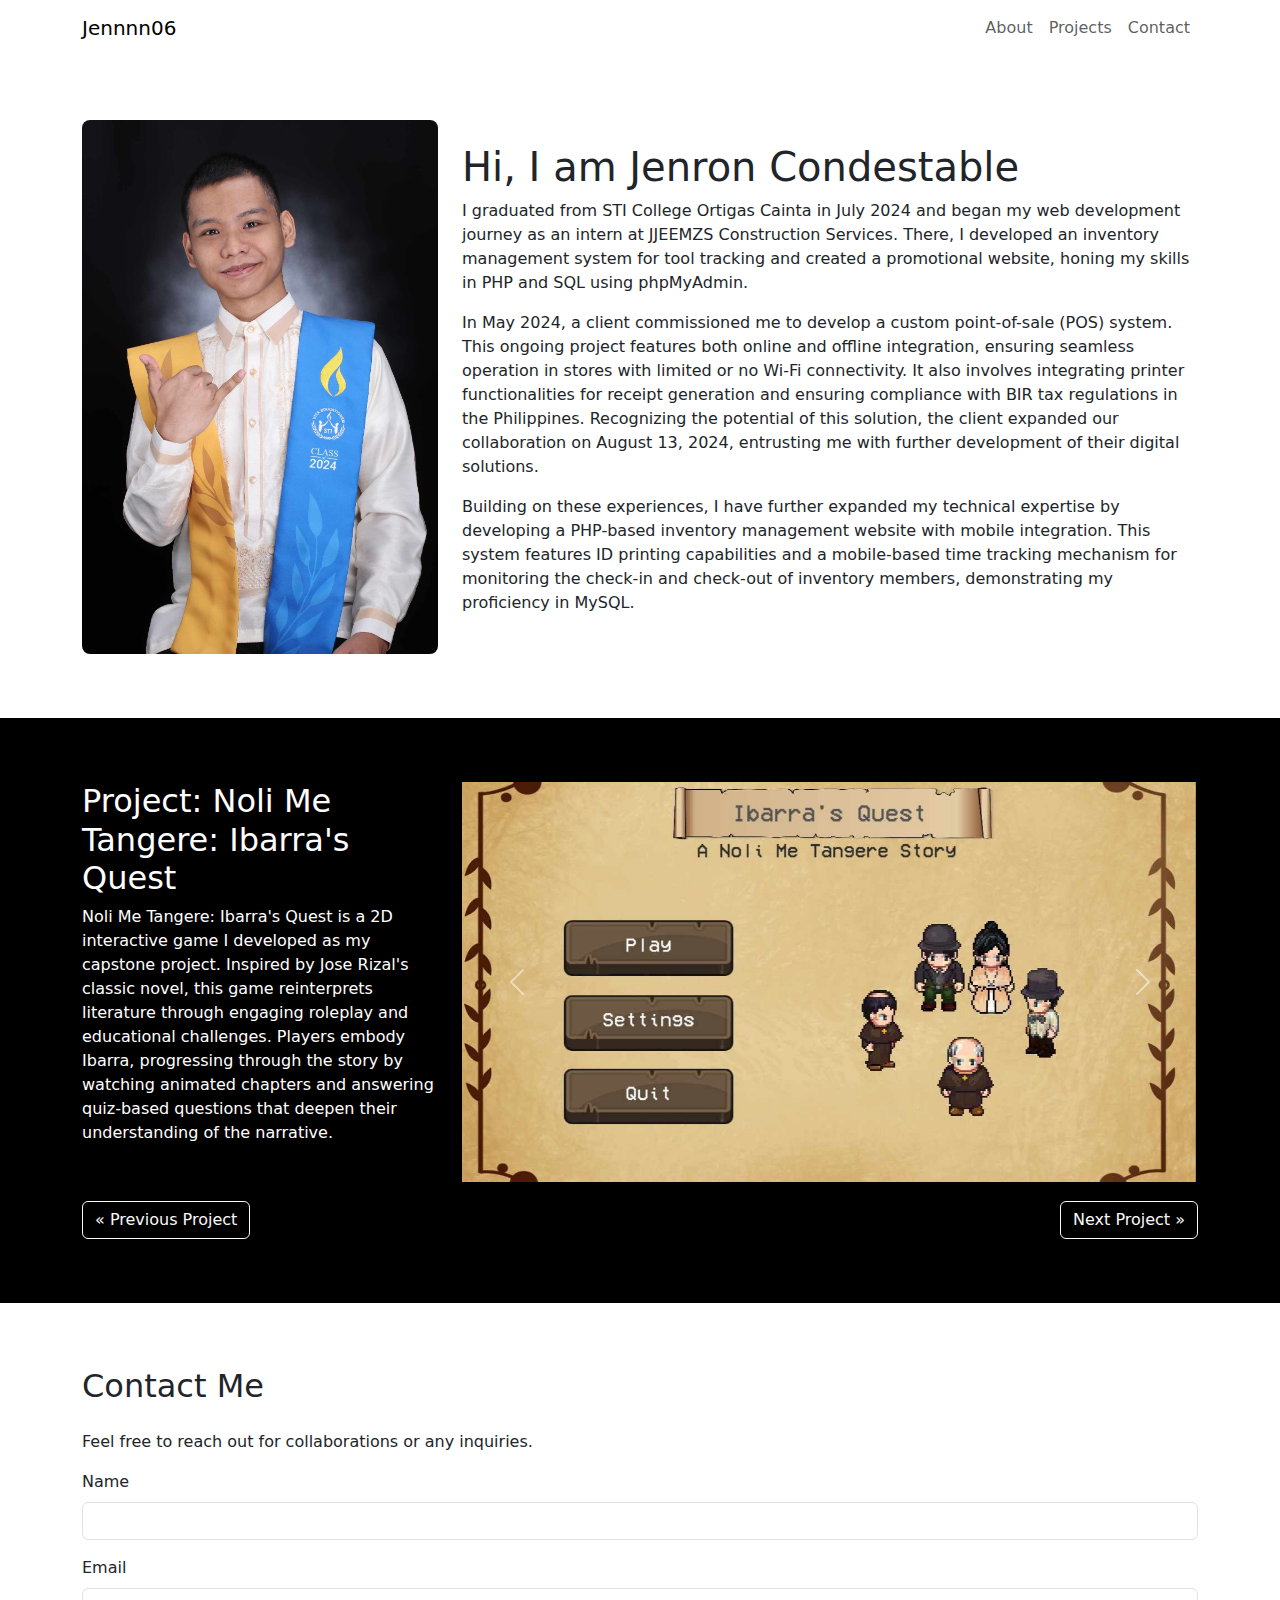
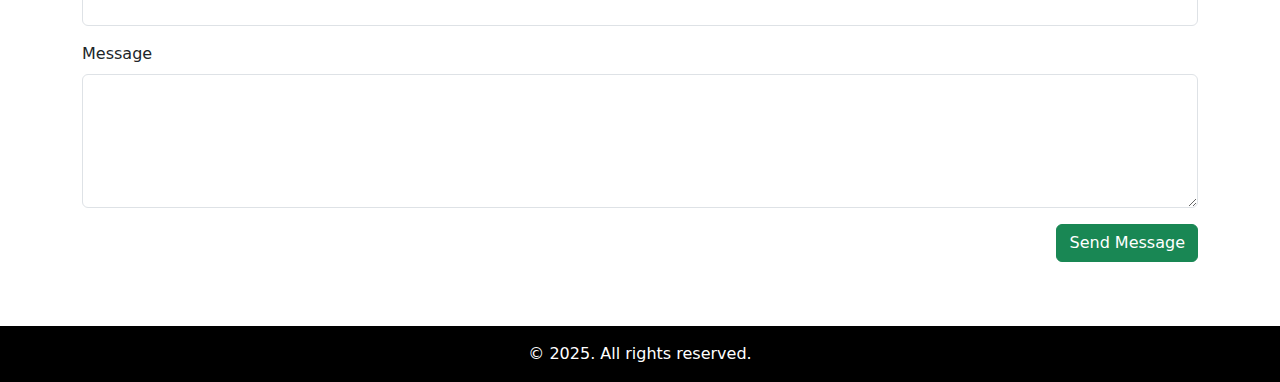
==== commit 260b06b7: "added a new project" ====
--- a/index.html
+++ b/index.html
@@ -12,9 +12,9 @@
 </head>
 <body>
   <!-- Header / Navbar -->
-  <nav class="navbar navbar-expand-lg navbar-dark bg-dark">
+  <nav class="navbar navbar-expand-lg navbar-light bg-transparent">
         <div class="container">
-        <a class="navbar-brand" href="#">My Portfolio</a>
+        <a class="navbar-brand" href="#about">Jennnn06</a>
         <button class="navbar-toggler" type="button" data-bs-toggle="collapse" data-bs-target="#portfolioNavbar" aria-controls="portfolioNavbar" aria-expanded="false" aria-label="Toggle navigation">
             <span class="navbar-toggler-icon"></span>
         </button>
@@ -47,8 +47,14 @@
             <!-- About Text -->
             <div class="col-md-8">
             <h1>Hi, I am Jenron Condestable</h1>
-            <p class="lead">
-                I'm a passionate software developer and a gamer. I love creating immersive experiences and experimenting with new ideas. Welcome to my portfolio!
+            <p>
+              I graduated from STI College Ortigas Cainta in July 2024 and began my web development journey as an intern at JJEEMZS Construction Services. There, I developed an inventory management system for tool tracking and created a promotional website, honing my skills in PHP and SQL using phpMyAdmin.
+            </p>
+            <p>
+              In May 2024, a client commissioned me to develop a custom point-of-sale (POS) system. This ongoing project features both online and offline integration, ensuring seamless operation in stores with limited or no Wi-Fi connectivity. It also involves integrating printer functionalities for receipt generation and ensuring compliance with BIR tax regulations in the Philippines. Recognizing the potential of this solution, the client expanded our collaboration on August 13, 2024, entrusting me with further development of their digital solutions.
+            </p>
+            <p>
+              Building on these experiences, I have further expanded my technical expertise by developing a PHP-based inventory management website with mobile integration. This system features ID printing capabilities and a mobile-based time tracking mechanism for monitoring the check-in and check-out of inventory members, demonstrating my proficiency in MySQL.
             </p>
             </div>
         </div>
@@ -66,9 +72,9 @@
           <div class="row">
             <!-- Left Panel: Project Info -->
             <div class="col-md-4 mb-4">
-              <h2 id="projectTitle0">Project Title: Noli Me Tangere: Ibarra's Quest</h2>
+              <h2 id="projectTitle0">Project: Noli Me Tangere: Ibarra's Quest</h2>
               <p id="projectDescription0">
-                Overview: Noli Me Tangere: Ibarra's Quest is a 2D interactive game developed as my capstone project. Inspired by Jose Rizal's classic novel, this game reinterprets literature through engaging roleplay and educational challenges. Players embody Ibarra, progressing through the story by watching animated chapters and answering quiz-based questions that deepen their understanding of the narrative.
+                Noli Me Tangere: Ibarra's Quest is a 2D interactive game I developed as my capstone project. Inspired by Jose Rizal's classic novel, this game reinterprets literature through engaging roleplay and educational challenges. Players embody Ibarra, progressing through the story by watching animated chapters and answering quiz-based questions that deepen their understanding of the narrative.
               </p>
             </div>
             <!-- Right Panel: Carousel for Project Images -->
@@ -88,10 +94,10 @@
                     <img src="images/project_noli_me/4.jpg" class="d-block w-100" alt="Project 1 - Picture 3">
                   </div>
                   <div class="carousel-item">
-                    <img src="images/project_noli_me/3.jpg" class="d-block w-100" alt="Project 1 - Picture 3">
-                  </div>
-                  <div class="carousel-item">
-                    <img src="images/project_noli_me/3.jpg" class="d-block w-100" alt="Project 1 - Picture 3">
+                    <img src="images/project_noli_me/5.jpg" class="d-block w-100" alt="Project 1 - Picture 3">
+                  </div>
+                  <div class="carousel-item">
+                    <img src="images/project_noli_me/6.jpg" class="d-block w-100" alt="Project 1 - Picture 3">
                   </div>
                 </div>
                 <button class="carousel-control-prev" type="button" data-bs-target="#projectCarousel0" data-bs-slide="prev">
@@ -106,14 +112,16 @@
             </div>
           </div>
         </div>
-        <!-- Project 2 -->
+
+        <!-- Web Inventory Management -->
         <div class="project-item d-none" data-project-index="1">
           <div class="row">
             <!-- Left Panel: Project Info -->
             <div class="col-md-4 mb-4">
-              <h2 id="projectTitle1">Project 2</h2>
+              <h2 id="projectTitle1">Project: Web Inventory Management</h2>
               <p id="projectDescription1">
-                Description for Project 2 goes here. It explains what the project is about, technologies used, etc.
+                Web Inventory Management serves as a critical component of my inventory and personnel management solution. 
+                This organized presentation of data underscores the system’s robust design and its commitment to maintaining data integrity for efficient operational oversight. Additionally, it includes advanced applications developed with modern frameworks such as Laravel.
               </p>
             </div>
             <!-- Right Panel: Carousel for Project Images -->
@@ -121,13 +129,16 @@
               <div id="projectCarousel1" class="carousel slide" data-bs-ride="carousel">
                 <div class="carousel-inner">
                   <div class="carousel-item active">
-                    <img src="images/person2.jpg" class="d-block w-100" alt="Project 2 - Picture 1">
-                  </div>
-                  <div class="carousel-item">
-                    <img src="images/person1.jpg" class="d-block w-100" alt="Project 2 - Picture 2">
-                  </div>
-                  <div class="carousel-item">
-                    <img src="images/person.jpg" class="d-block w-100" alt="Project 2 - Picture 3">
+                    <img src="images/project_web_inventory/1.jpg" class="d-block w-100" alt="Project 2 - Picture 1">
+                  </div>
+                  <div class="carousel-item">
+                    <img src="images/project_web_inventory/2.jpg" class="d-block w-100" alt="Project 2 - Picture 2">
+                  </div>
+                  <div class="carousel-item">
+                    <img src="images/project_web_inventory/3.jpg" class="d-block w-100" alt="Project 2 - Picture 3">
+                  </div>
+                  <div class="carousel-item">
+                    <img src="images/project_web_inventory/4.jpg" class="d-block w-100" alt="Project 2 - Picture 3">
                   </div>
                 </div>
                 <button class="carousel-control-prev" type="button" data-bs-target="#projectCarousel1" data-bs-slide="prev">
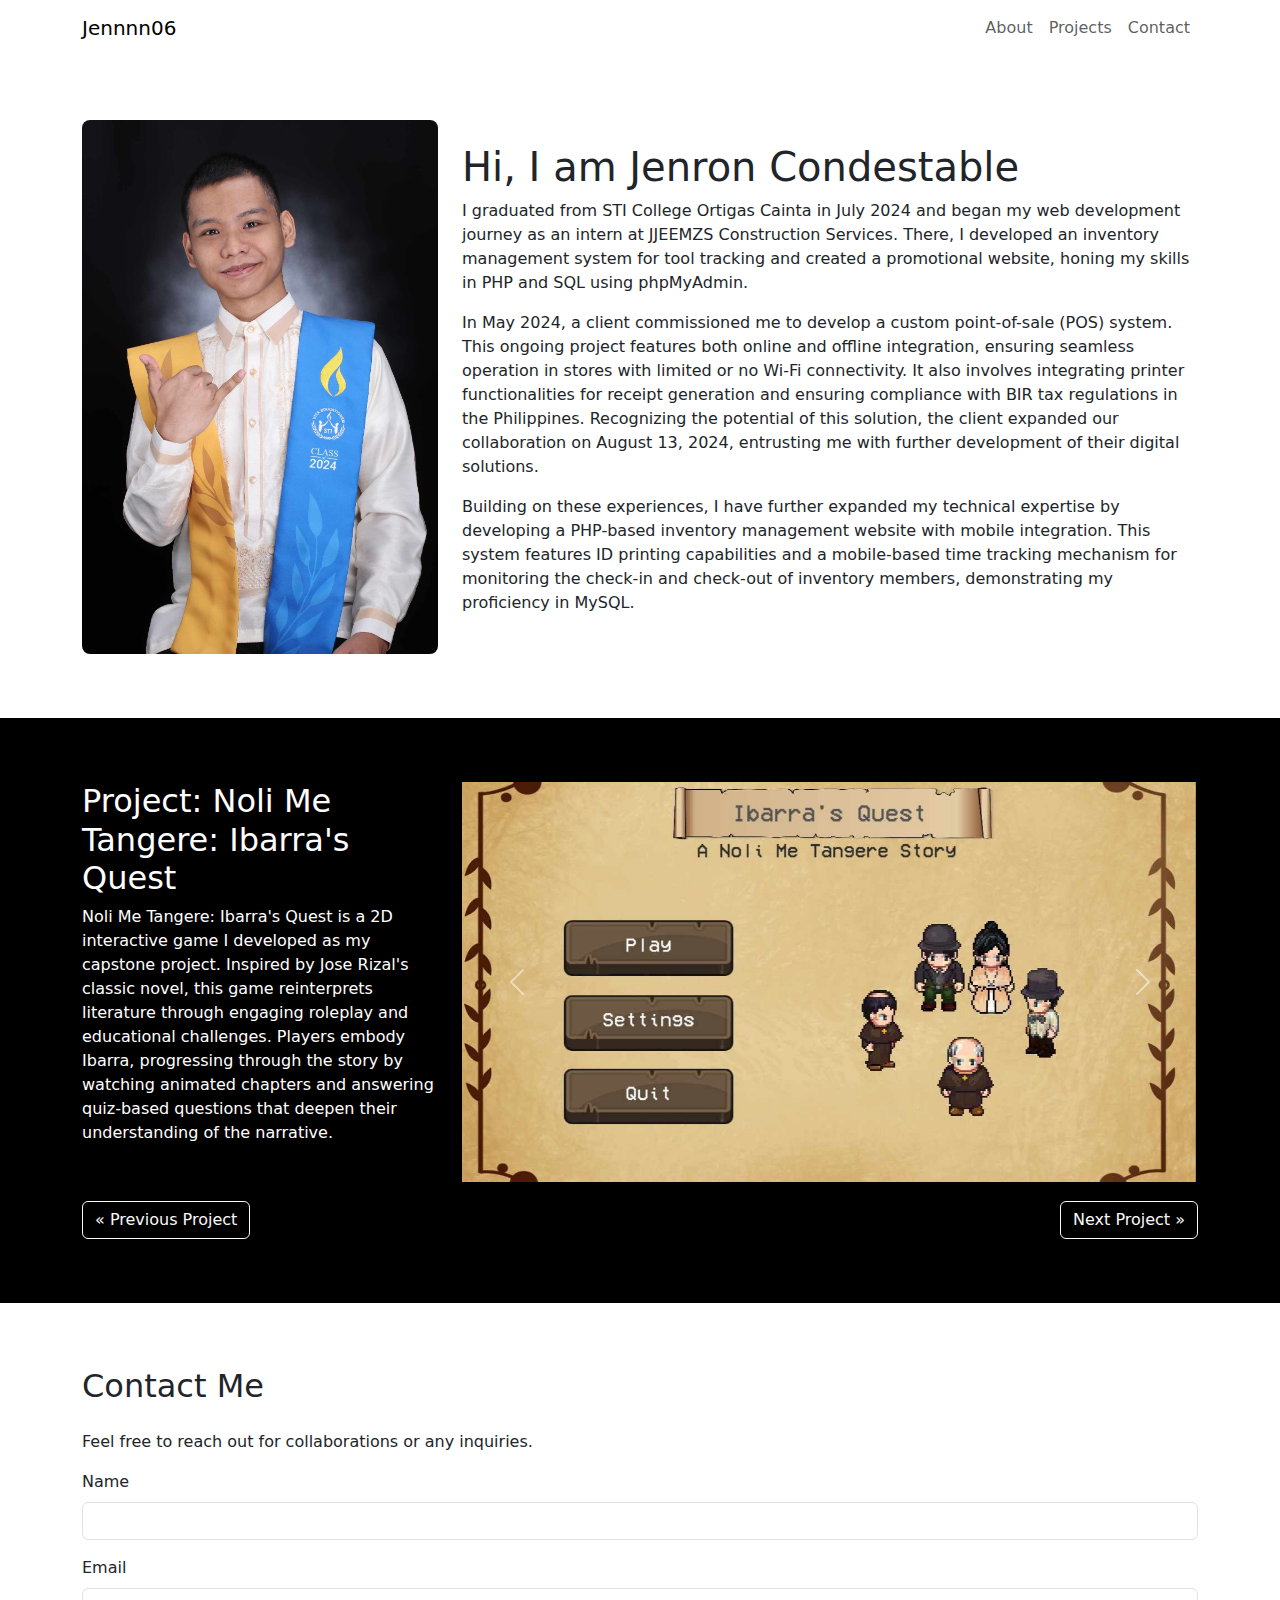
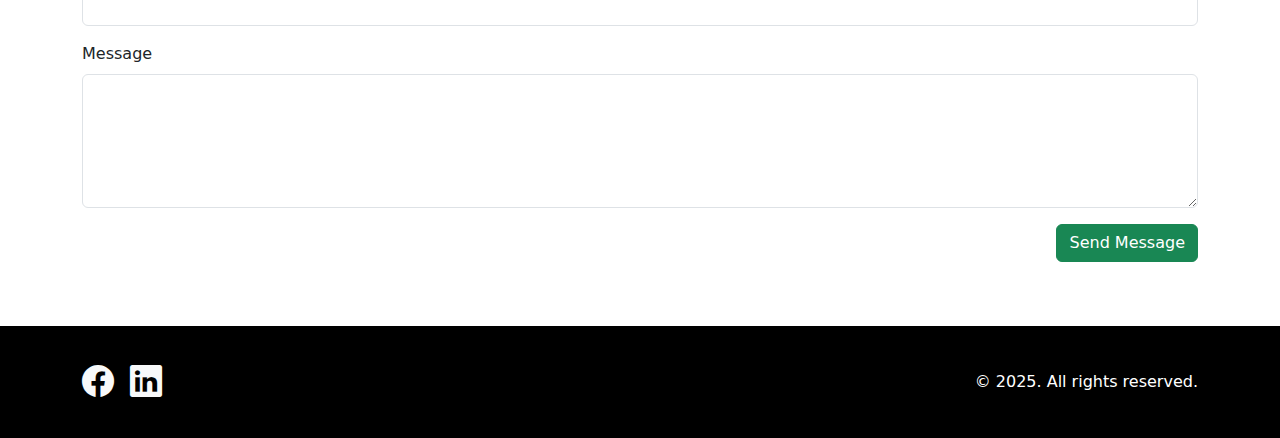
==== commit 6aa0751a: "added links to my personal accounts" ====
--- a/index.html
+++ b/index.html
@@ -3,10 +3,11 @@
 <head>
     <meta charset="UTF-8">
     <meta name="viewport" content="width=device-width, initial-scale=1">
-    <title>My Portfolio</title>
+    <title>Yes, I am Jennnn06</title>
     <!-- Bootstrap CSS -->
     <link href="https://cdn.jsdelivr.net/npm/bootstrap@5.3.3/dist/css/bootstrap.min.css" rel="stylesheet" integrity="sha384-QWTKZyjpPEjISv5WaRU9OFeRpok6YctnYmDr5pNlyT2bRjXh0JMhjY6hW+ALEwIH" crossorigin="anonymous">
-    
+    <link rel="stylesheet" href="https://cdn.jsdelivr.net/npm/bootstrap-icons@1.10.5/font/bootstrap-icons.css">
+
     <!-- CSS -->
     <link href="css/style_index.css" rel="stylesheet">
 </head>
@@ -189,11 +190,19 @@
   </section>
 
   <!-- Footer -->
-  <footer class="text-center">
-      <div class="container">
-      &copy; 2025. All rights reserved.
+  <footer>
+    <div class="container d-flex justify-content-between align-items-center py-3">
+      <div class="d-flex align-items-center">
+        <a href="https://www.facebook.com/jenron19" target="_blank" class="text-light me-3">
+          <i class="bi bi-facebook" style="font-size: 2rem;"></i>
+        </a>
+        <a href="https://www.linkedin.com/in/jccondestable" target="_blank" class="text-light me-3">
+          <i class="bi bi-linkedin" style="font-size: 2rem;"></i>
+        </a>
       </div>
-  </footer>
+      <span>&copy; 2025. All rights reserved.</span>
+    </div>
+  </footer>  
 
   <!-- Bootstrap JS Bundle (includes Popper) -->
   <script src="https://cdn.jsdelivr.net/npm/bootstrap@5.3.3/dist/js/bootstrap.bundle.min.js" integrity="sha384-YvpcrYf0tY3lHB60NNkmXc5s9fDVZLESaAA55NDzOxhy9GkcIdslK1eN7N6jIeHz" crossorigin="anonymous"></script>
--- a/css/style_index.css
+++ b/css/style_index.css
@@ -26,4 +26,6 @@
     background-color: #000;
     color: #fff;
     padding: 1rem 0;
-}+}
+
+  